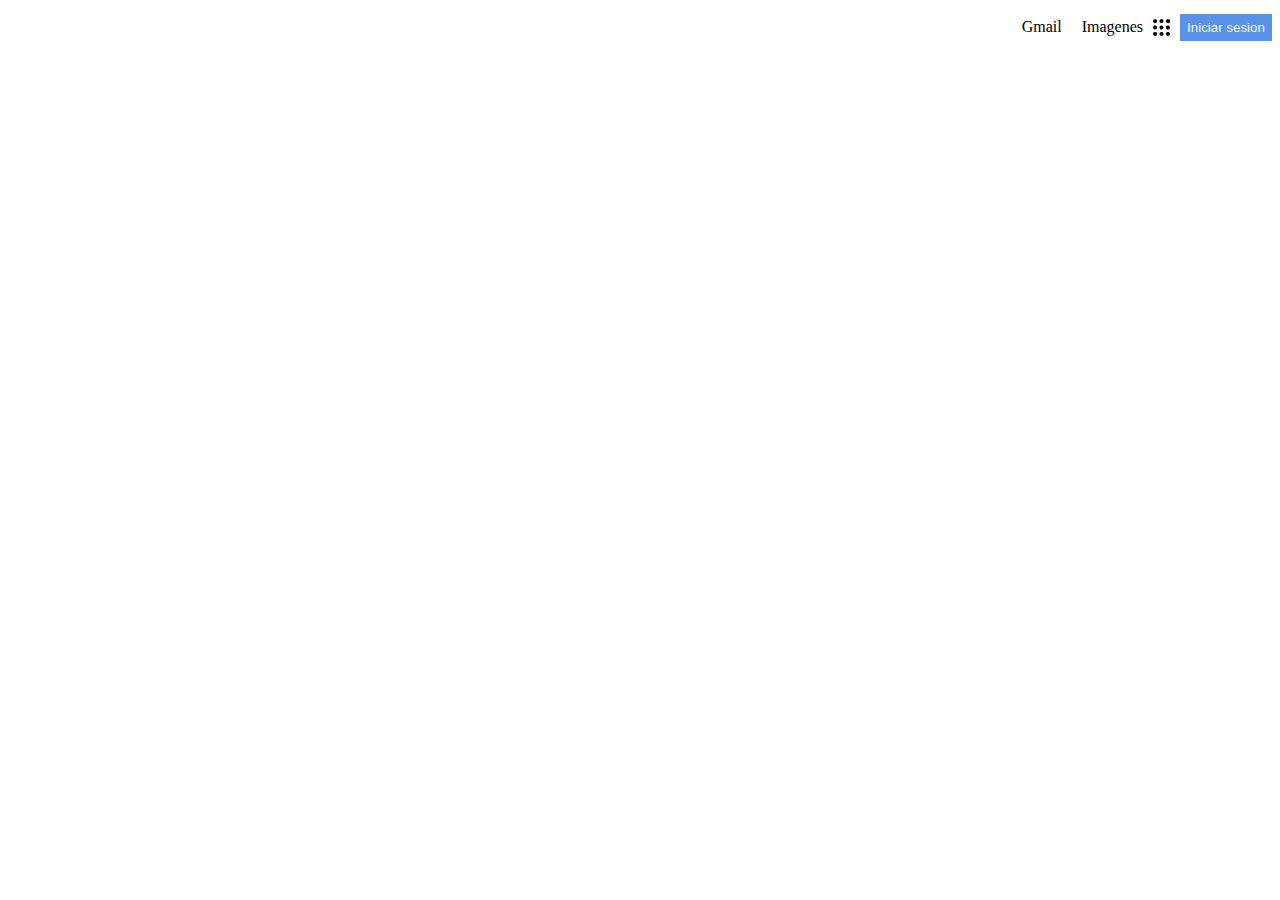
==== index.html @ e7988a35 "Comit del header first sight" ====
<!DOCTYPE html>
<html lang="en">
<head>
    <meta charset="UTF-8">
    <meta name="viewport" content="width=device-width, initial-scale=1.0">
    <link rel="stylesheet" href="./style.css">
    <title>GOOGLE</title>
</head>
<body>
    <header>
        <nav>
            <a href="https://mail.google.com/" class="elementos">Gmail</a>
            <a href="https://www.google.com/imghp?hl=es&tab=ri&authuser=0&ogbl" class="elementos">Imagenes</a>
            <img src="./iconos/menu-de-puntos.png" alt="menu" id="menu">
            <button id="sesion">Iniciar sesion </button>
        </nav>
    </header>
</body>
</html>
---- style.css ----
*{
    border: 0;
    padding: 0;
    box-sizing: border-box;
    text-decoration: none;
}
nav{
    display: flex;
    flex-direction: row;
    align-items: center;
    justify-content: right;
}
.elementos{
    display: block;
    padding: 10px;
    color: black;
}
#menu{
    height: 17px;
    padding-right:10px ;
}
#sesion{
    background-color: #5a91e9;
    color: aliceblue;
    height: 27px;
    width: 92px;
}
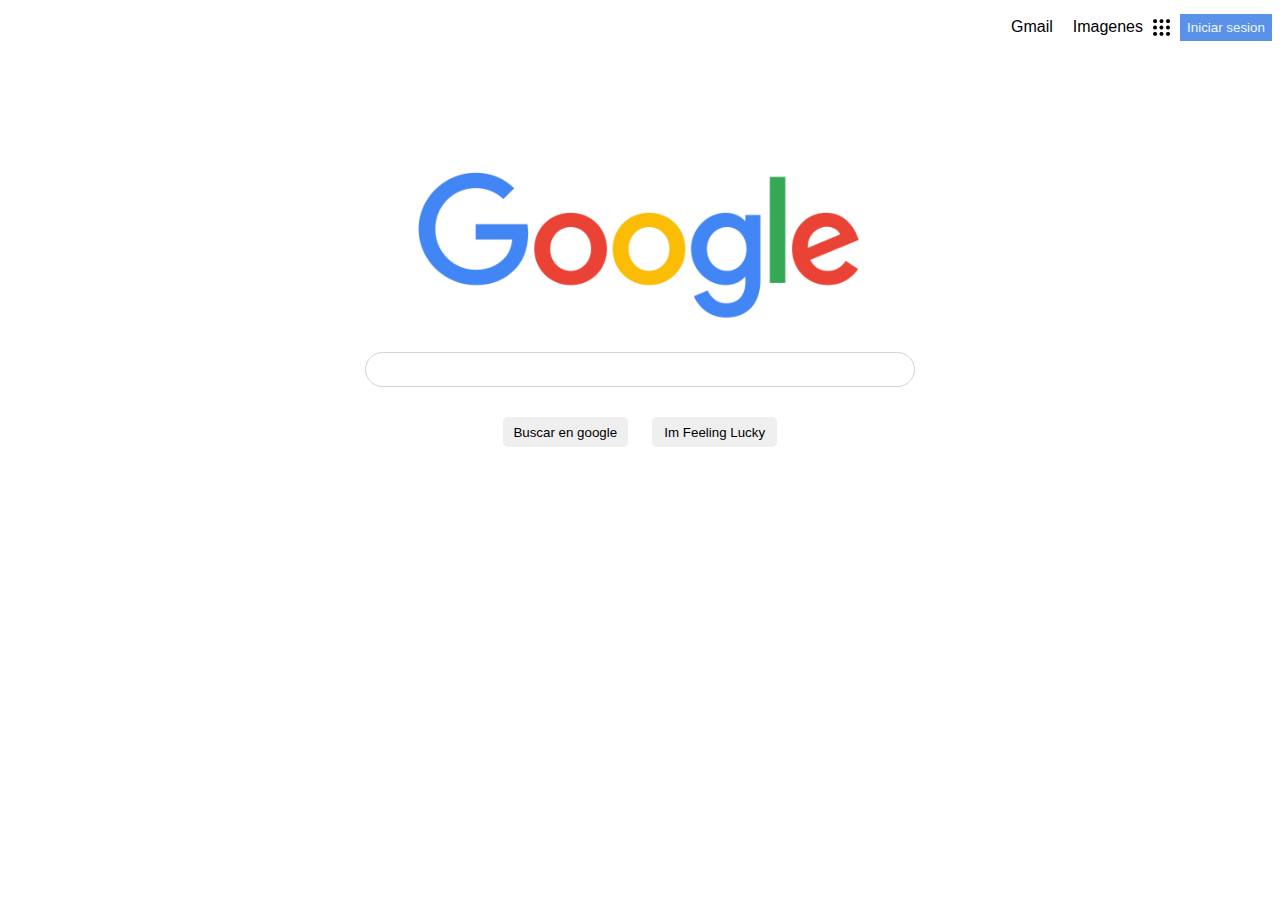
==== commit 0a43775b: "main del diseño, logo input y botones" ====
--- a/index.html
+++ b/index.html
@@ -15,5 +15,15 @@
             <button id="sesion">Iniciar sesion </button>
         </nav>
     </header>
+    <main>
+        <div id="busqueda">
+            <img src="iconos/Google-Logo-PNG.png" alt="logo gogle" id="logo">
+            <input type="text" id="input">
+            <div id="buttons">
+                <button class="button">Buscar en google</button>
+                <button class="button">Im Feeling Lucky </button>
+            </div>
+        </div>
+    </main>
 </body>
 </html>--- a/style.css
+++ b/style.css
@@ -3,6 +3,7 @@
     padding: 0;
     box-sizing: border-box;
     text-decoration: none;
+    font-family: Arial, Helvetica, sans-serif;
 }
 nav{
     display: flex;
@@ -25,3 +26,28 @@
     height: 27px;
     width: 92px;
 }
+
+#busqueda{
+    display: flex;
+    align-items: center;
+    flex-direction: column;
+    margin-top: 10%;
+}
+#logo{
+    height: 150px;
+    }
+
+#input{
+    display: block;
+    height: 35px;
+    width: 550px;
+    border: 1px solid #d3d3d3;
+    border-radius: 20px;
+    margin-top: 30px;
+}
+.button{
+    margin: 30px 10px;
+    height: 30px;
+    width: 125px;
+    border-radius: 5px;
+}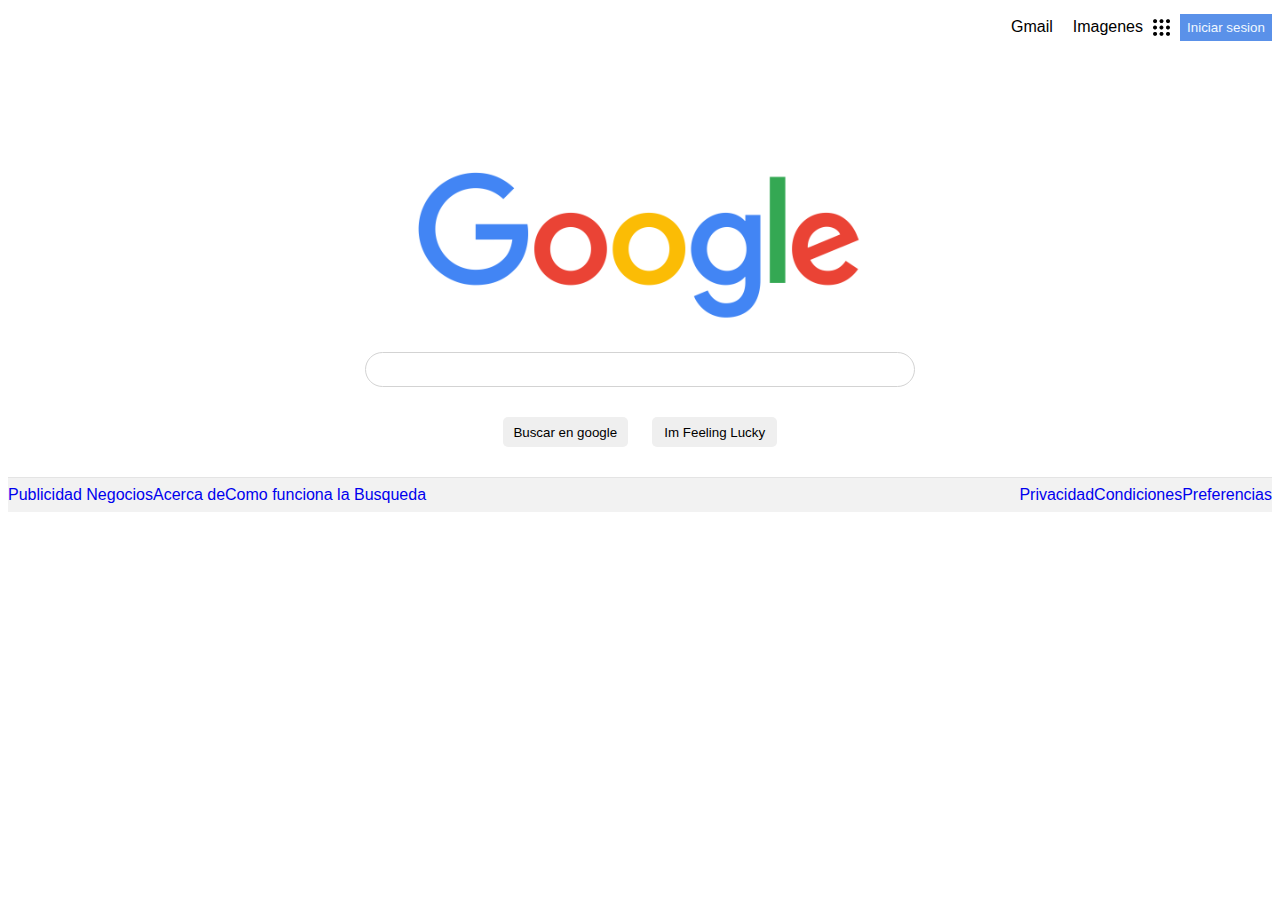
==== commit d5de7af2: "este es el commit del footer" ====
--- a/index.html
+++ b/index.html
@@ -25,5 +25,14 @@
             </div>
         </div>
     </main>
+    <footer>
+        <div id="izquierda">
+            <a href="publicidad">Publicidad</a>
+            <a href="negocios">Negocios</a><a href="acerca de">Acerca de</a><a href="como funciona la busqueda">Como funciona la Busqueda</a>
+        </div>
+        <div id="derecha">
+            <a href="privacidad">Privacidad</a><a href="condiciones">Condiciones</a><a href="preferencias">Preferencias</a>
+        </div>
+    </footer>
 </body>
 </html>--- a/style.css
+++ b/style.css
@@ -50,4 +50,16 @@
     height: 30px;
     width: 125px;
     border-radius: 5px;
+}
+footer{
+    bottom: 0;
+    background: #f2f2f2;
+    height: 35px;
+    width: 100%;
+    align-items: center;
+    justify-content: space-between;
+    display: flex;
+    position: relative;
+    flex-wrap: wrap;
+    border-top: 1px solid #e4e4e4;
 }